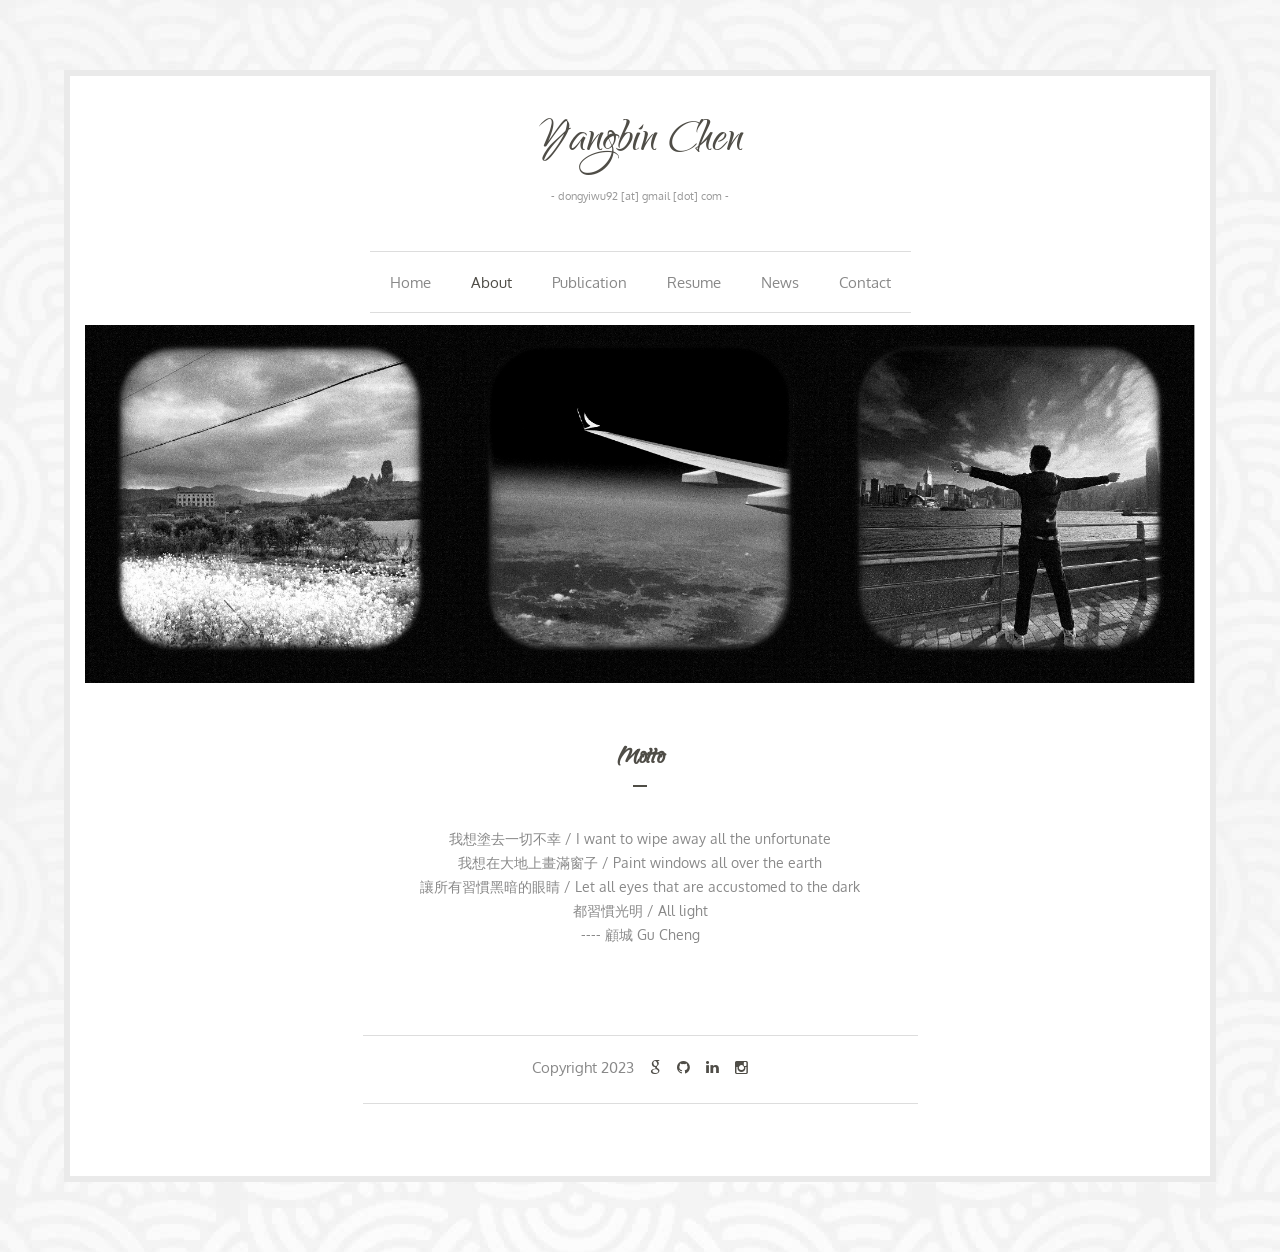
==== about.html @ 962cafb5 "Add files via upload" ====
<!DOCTYPE html>
<html lang="en">
    <head>
        <title>Yangbin Chen - About</title>

        <meta charset="utf-8">
        <meta name="description" content="">
        <meta name="viewport" content="width=device-width, initial-scale=1">
        
        <!-- Boostrap Core CSS-->
        <link rel="stylesheet" href="css/bootstrap.min.css"> 
        
        <!-- Main CSS -->
        <link rel="stylesheet" href="css/style.css">
        
        <!-- Animate CSS -->
        <link href="css/animate.css" rel="stylesheet">
        
        <!-- Google fonts -->
        <link href='http://fonts.googleapis.com/css?family=Oxygen:400,300' rel='stylesheet' type='text/css'>
        <link rel="stylesheet" type="text/css" href="http://fonts.googleapis.com/css?family=Qwigley" >
        <!-- Font awesome -->
        <link href="font-awesome-4.1.0/css/font-awesome.min.css" rel="stylesheet" type="text/css">

   </head>
   <body>
   
   <!-- Start wrapper -->
   <div class="wrapper">
  	  <div class="col-md-12">
         <!-- Logo -->
         <div class="brand wow fadeIn" data-wow-delay="0.1s"> Yangbin Chen
           <div class="title"> - dongyiwu92 [AT] gmail [DOT] com -  </div>
         </div>

         <!-- Navigation -->
         <nav class="navbar navbar-default" role="navigation">
            <!-- Brand and toggle get grouped for better mobile display -->
            <div class="navbar-header">
                <button type="button" class="navbar-toggle" data-toggle="collapse" data-target="#bs-example-navbar-collapse-1">
                    <span class="sr-only">Toggle navigation</span>
                    <span class="icon-bar"></span>
                    <span class="icon-bar"></span>
                    <span class="icon-bar"></span>
                </button>
                <!-- navbar-brand is hidden on larger screens, but visible when the menu is collapsed -->
                <div class="navbar-brand"><a href="#">Yangbin Chen</a>
                <div class="title"> - dongyiwu92 [AT] gmail [DOT] com - </div>
                </div>
                 
            </div>
            <!-- Collect the nav links, forms, and other content for toggling -->
            <div class="collapse navbar-collapse" id="bs-example-navbar-collapse-1">
                <ul class="nav navbar-nav">
                    <li>
                      <a href="index.html">Home</a>
                    <li>
                    <li class="active">
                       <a href="about.html">About</a>
                    </li>
                    <li>
                       <a href="publication.html">Publication</a>
                    </li>
                    <li>
                       <a  href="resume.html">Resume</a>
                    </li>
                    <li>
                       <a href="news.html">News</a>
                    </li>
                    <li>
                       <a href="contact.html">Contact</a>
                    </li>
                </ul>
            </div>
            <!-- /navbar-collapse -->
         </nav>
         <!-- End nav -->


         <!-- Start margin -->
         <div class="margin-about">
             <img src="img/main-banner.jpeg" alt="img" class="center"/>
                  <h1>Motto</h1>
                  <div class="hr"></div>
                  <h2>我想塗去一切不幸 / I want to wipe away all the unfortunate <br>
                      我想在大地上畫滿窗子 / Paint windows all over the earth <br>
                      讓所有習慣黑暗的眼睛 / Let all eyes that are accustomed to the dark <br>
                      都習慣光明 / All light <br>
                      ---- 顧城 Gu Cheng <br>
                  </h2>
         </div>
         <!-- End margin -->
         
         <div class="col-md-12">
         </div>
         
         
         
         

         <!-- Start footer -->
         <div class="footer col-md-6 col-xs-offset-3">
              <h5>Copyright 2023
              <a href="https://scholar.google.com/citations?hl=zh-TW&user=87OYj0YAAAAJ&view_op=list_works&sortby=pubdate"><i class="fa fa-google fa-1x icon1"></i></a>
                 <a href="https://github.com/Codelegant92"><i class="fa fa-github fa-1x icon1"></i></a>
                 <a href="https://www.linkedin.com/in/yangbinchen/"><i class="fa fa-linkedin fa-1x icon1"></i></a>
                 <a href="#"><i class="fa fa-instagram fa-1x icon1"></i></a>
              </h5>
         </div>
         <!-- End footer -->

      </div>
      <!-- End col-md-12 -->

   </div>
   <!-- End wrapper -->

      
   <!-- jQuery Version 1.11.0 -->
   <script src="js/jquery-1.11.0.js"></script>
   <!-- Boostrap JS -->
   <script src="js/bootstrap.min.js"></script>
   <!-- Smooth scroll JS -->
   <script src="js/smoothscroll.js"></script>
   
   <!-- Wow JavaScript -->
   <script src="js/wow.js"></script>
    
    <script>
    new WOW().init();
    </script>


</body>
</html>
---- css/style.css ----
/* ----------------------------------------------------
	 General styles
------------------------------------------------------- */


body {
	background-color: white;
	background-image: url(../img/bg.jpg);
	background-position: left top;
	background-repeat: repeat;
	-webkit-font-smoothing: antialiased;
}

a {
    color: #4f4d47;
	text-decoration: none;
	-webkit-transition: all .35s; 
	transition: all .35s;
}

a:hover {
	color: #dadada;	
	text-decoration: underline;
}


.wrapper {
  background: white;
  margin: 70px auto;
  width: 90%;
  max-width: 1250px;
  overflow: hidden;
  border: 6px solid #eaeaea;
  -webkit-box-sizing: border-box;
  -moz-box-sizing: border-box;
  box-sizing: border-box;
}


img {
	max-width: 100%;	
	height: auto;
}


p {
	font-size: 1.1em;
    font-family: 'Oxygen', sans-serif;	
	color: #333;
	line-height: 1.7em;
	margin-top: 14px;
	margin-bottom: 20px;	
}


h1 {
    font-family: 'Qwigley', Helvetica, Sans-serif;	   
    font-size: 2.2em;
	font-weight: 600;
    color: #4f4d47;
	margin-top: 50px;
	margin-bottom: 0;
	text-align: center;
	line-height: 1.7em;
}

h2 {	
    font-family: 'Oxygen', sans-serif;	
    font-size: 1em;
	font-weight: 400;
	color: #898989;
	margin-top: 40px;
	margin-bottom: 34px;
	text-align: center;
	line-height: 1.7em;
	padding-left: 150px;
	padding-right: 150px;
}


h3 {
    font-family: 'Oxygen', sans-serif;	
    font-size: 1em;
	font-weight: 400;
	color: #898989;
	margin-top: 16px;
	margin-bottom: 14px;
	text-align: left;
	line-height: 1.7em;
}


h4 {
	font-family: 'Oxygen', sans-serif;	
    font-size: 1em;
	font-weight: 400;
	color: #898989;
	margin-top: 16px;
	margin-bottom: 14px;
	text-align: left;
	line-height: 1.7em;
}


.heading-inner {
    font-family: 'Qwigley', Helvetica, Sans-serif;	   
    font-size: 2.2em;
	font-weight: 600;
    color: #4f4d47;
	margin-top: 16px;
	margin-bottom: 0;
	text-align: center;
	line-height: 1.7em;
}


.hr {
	border-bottom: 2px solid #4f4d47;
	display: block;
	width: 14px;
	margin: auto;
	margin-bottom: 20px;
}


.media, .media-heading {
	font-size: 1em;
}

.media .text-primary {
    color: #4f4d47;
}

.media, p {
	font-size: 1em;
    font-family: 'Oxygen', sans-serif;	
	color: #333;
	line-height: 1.7em;
	margin-top: 14px;
	margin-bottom: 20px;	
}



/* ----------------------------------------------------
	 Navigation and logo styles
------------------------------------------------------- */


.brand {
	display: none;
}

.navbar-default .navbar-brand {
    padding: 10px 12px 14px;
    text-align: center;
    font-family: 'Qwigley', Helvetica, Sans-serif;		
	font-size: 2.4em;
    line-height: normal;
    color: #4f4d47;
	text-transform: capitalize;
	margin-top: 38px;
}

.navbar-default .navbar-brand .title {
    display: block;
    padding: 10px 0 45px;
    text-align: center;
    font-size: 0.3em;
    font-weight: 400;
	color: #999999;
    text-transform: lowercase;
	font-family: 'Oxygen', sans-serif;	
}


.navbar-nav {
    text-transform: capitalize;
    font-weight: 400;
}

.navbar-default {
	background-color: transparent;
}

.navbar-toggle {
    margin-top: 30px;
	border: none;
}

.nav .open>a, .nav .open>a:hover, .nav .open>a:focus {
    background-color: #eee;
    border-color: transparent;
}

@media screen and (min-width:768px) {

.brand {
    display: inherit;
    margin: 0;
    padding: 30px 0 14px;
    text-align: center;
    font-family: 'Qwigley', Helvetica, Sans-serif;
	font-size: 4.1em;
    line-height: normal;
    color: #4f4d47;
    text-transform: capitalize;
}


.brand .title {
    display: block;
    padding: 10px 0 27px;
    text-align: center;
    font-size: 0.2em;
    font-weight: 400;
	color: #999999;
    text-transform: lowercase;
	font-family: 'Oxygen', sans-serif;	
}

.navbar {
    border-radius: 0; 
    min-height: 0;
}


.navbar-header {
    display: none;
}

.navbar-default {
    border: none;
    background: #fff;
    margin-top: 7px;
	padding-bottom: 12px;
}
	
.navbar-default .navbar-nav>li>a {
	color: #898989;
	font-family: 'Oxygen', sans-serif;
	font-size: 1.1em;
    border-top: 1px solid #dddddd;
    border-bottom: 1px solid #dddddd;
}

.navbar-default .navbar-nav>li>a:hover {
	color: #999999;
}

.nav>li>a {
    padding: 20px;
}

.navbar-nav>li>a {
    line-height: normal;
}

.navbar-nav {
    display: table;
    float: none;
    margin: 0 auto;
    table-layout: fixed;
}

.navbar-default .navbar-nav > .active > a, 
.navbar-default .navbar-nav > .active > a:hover, 
.navbar-default .navbar-nav > .active > a:focus {
    color: #4f4d47;
	background-color: transparent;
}

}


/* ----------------------------------------------------
	 Buttons styles
------------------------------------------------------- */


.btn {
	border-radius: 0px;
	text-decoration: none;
	padding: 12px 15px;
	font-size: 1em;
	line-height: 1.5em;
	font-weight: 400;
	letter-spacing: 0.2em;
	-webkit-transition: all .2s ease-in-out;
	-moz-transition: all .2s ease-in-out;
	-ms-transition: all .2s ease-in-out;
	-o-transition: all .2s ease-in-out;
	transition: all .2s ease-in-out;
	margin-bottom: 10px;
	margin-top: 10px;
}

.home-btn {
	color: #898989;
	background-color: transparent;
    border: 2px solid #dadada;
}

.home-btn:hover {
    color: #4f4d47;
	background-color: transparent;
	border-color: #4f4d47;	
}

.home1-btn {
	color: #898989;
	background-color: transparent;
    border: 2px solid #dadada;
	margin-top: 30px;
}

.home1-btn:hover {
    color: #4f4d47;
	background-color: transparent;
	border-color: #4f4d47;	
}


/* ----------------------------------------------------
	 Home page styles
------------------------------------------------------- */


.main-image {
	margin-top: 20px;
	z-index:1;
}


.box-home {
	color: #898989;
	font-family: 'Oxygen', sans-serif;
	font-size: 1.1em;
    border-top: 1px solid #dddddd;
    border-bottom: 1px solid #dddddd;
	margin-top: 110px;
}

.box-home a {
    color: #e74c3c;
	font-family: 'Oxygen', sans-serif;
	font-size: 0.9em;
}


.box-home a:hover{
	color: #898989;
}


.photo-home {
	margin-top: 60px;
	margin-bottom: 30px;
	margin-left: 5px;
}

.text-left {
    font-family: 'Oxygen', sans-serif;
    font-size: 1em;
	color: #898989;
	margin-top: 16px;
	margin-bottom: 14px;
	text-align: left;
	line-height: 1.7em;
	display: inline;
	font-weight: 400;
}


.first .square {
    width: 200px;
    height: 200px;
    border: 15px solid white;
    position: absolute;
    top: 87px;
    right: 41px;
    z-index: 1;
}


/* ----------------------------------------------------
	 About page styles
------------------------------------------------------- */


.margin-about {
	margin-top: -32px;
}


.box-about {
	color: #898989;
	font-family: 'Oxygen', sans-serif;
	font-size: 1.1em;
    border-top: 1px solid #dddddd;
    border-bottom: 1px solid #dddddd;
	margin-top: 68px;
}

.photo-about {
	margin-top: 59px;
	margin-bottom: 30px;
	margin-left: 5px;
}


.text-about {
    font-size: 1em;
	font-weight: 400;
	text-transform: uppercase;
    color: #4f4d47;
}


/* ----------------------------------------------------
	 Services page styles
------------------------------------------------------- */


.margin-services {
	margin-top: 50px;
}

.margin-services p {
	font-size: 1.1em;
    font-family: 'Oxygen', sans-serif;	
	color: #e74c3c;
	line-height: 1.7em;
	margin-top: 14px;
	margin-bottom: 20px;
}

.heading-services {
    font-size: 1.4em;
	font-weight: 600;
    color: #4f4d47;
	margin-top: 140px;
	text-align: center;
	font-family: 'Oxygen', sans-serif;
	line-height: 1.7em;
	margin-left: -160px;
	background-color: #e0e0e0;
	padding: 15px;
	width: 44%;
}

.photo-services {
	margin-top: 13px;
	margin-bottom: 86px;
}

.first-s .square {
    width: 200px;
    height: 200px;
    border: 15px solid white;
    position: absolute;
    top: 77px;
    right: 41px;
}


/* ----------------------------------------------------
	 Collections page styles
------------------------------------------------------- */


.margin-collection {
	margin-top: 30px;
}

.heading-c {
	font-family: 'Oxygen', sans-serif;
    font-size: 1em;
	font-weight: 400;
	color: #898989;
	margin-top: 16px;
	margin-bottom: 45px;
	text-align: center;
	line-height: 1.7em;
}

.portfolio-items, 
.portfolio-filter {
  list-style: none outside none;
  margin: 0 0 40px 0;
  padding: 0;
}

.portfolio-filter > li {
  display: inline-block;
}

.portfolio-filter > li a {
  background: none repeat scroll 0 0 #FFFFFF;
  font-size: 1em;
  font-weight: 400;
  margin-right: 10px;
  text-transform: lowercase;
  transition: all 0.9s ease 0s;
  -moz-transition: all 0.9s ease 0s;
  -webkit-transition: all 0.9s ease 0s;
  -o-transition: all 0.9s ease 0s;
  outline: none;
  border-radius: 0;
  color: #898989;
  background-color: transparent;
  border: 1px solid #dadada;

}

.portfolio-filter > li a:hover,
.portfolio-filter > li a.active{
  color: #898989;
  background: #e0e0e0;
  border: 1px solid #dadada;
  box-shadow: none;
}

.portfolio-items > li {
  float: left;
  padding: 0;
  -webkit-box-sizing: border-box;
  -moz-box-sizing: border-box;
  box-sizing: border-box;
}

.portfolio-item {
  margin: 0;
  padding:0;
}

/* Isotope styles */
/**** Isotope Filtering ****/
.isotope-item {
  z-index: 2;
}

.isotope-hidden.isotope-item {
  z-index: 1;
}

/**** Isotope CSS3 transitions ****/
.isotope,
.isotope .isotope-item {
  -webkit-transition-duration: 0.8s;
  -moz-transition-duration: 0.8s;
  -ms-transition-duration: 0.8s;
  -o-transition-duration: 0.8s;
  transition-duration: 0.8s;
}

.isotope {
  -webkit-transition-property: height, width;
  -moz-transition-property: height, width;
  -ms-transition-property: height, width;
  -o-transition-property: height, width;
  transition-property: height, width;
}

.isotope .isotope-item {
  -webkit-transition-property: -webkit-transform, opacity;
  -moz-transition-property: -moz-transform, opacity;
  -ms-transition-property: -ms-transform, opacity;
  -o-transition-property: -o-transform, opacity;
  transition-property: transform, opacity;
}

/**** disabling Isotope CSS3 transitions ****/
.isotope.no-transition,
.isotope.no-transition .isotope-item,
.isotope .isotope-item.no-transition {
  -webkit-transition-duration: 0s;
  -moz-transition-duration: 0s;
  -ms-transition-duration: 0s;
  -o-transition-duration: 0s;
  transition-duration: 0s;
}

/* End: Recommended Isotope styles */
/* disable CSS transitions for containers with infinite scrolling*/
.isotope.infinite-scrolling {
  -webkit-transition: none;
  -moz-transition: none;
  -ms-transition: none;
  -o-transition: none;
  transition: none;
}


.recent-work-wrap {
  position: relative;
}


.recent-work-wrap img {
  max-width: 100%;
}

.recent-work-wrap .recent-work-inner {
  top: 0;
  background: transparent;
  opacity: 0.9;
  width: 100%;
  border-radius: 0;
  margin-bottom: 0;
}

.recent-work-wrap:hover .overlay {
  opacity: 0.7;
   -webkit-filter: grayscale(1);
  filter: grayscale(1);
  -webkit-transition-duration: 1s;
  -moz-transition-duration: 1s;
  -ms-transition-duration: 1s;
  -o-transition-duration: 1s;
  transition-duration: 1s;
}

.grid {
	position: relative;
	list-style: none;
	text-align: center;
	margin-top: 40px;
}


.grid figure {
	position: relative;
	overflow: hidden;
	text-align: center;
	cursor: pointer;
}

.grid figure img {
	position: relative;
	display: block;
}

.grid figure figcaption {
	padding: 2em;
	color: #fff;
	text-transform: uppercase;
	-webkit-backface-visibility: hidden;
	backface-visibility: hidden;
}

.grid figure figcaption::before,
.grid figure figcaption::after {
	pointer-events: none;
}

.grid figure figcaption,
.grid figure figcaption > a {
	position: absolute;
	top: 0;
	left: 0;
	width: 100%;
	height: 100%;
}


.grid figure figcaption > a {
	z-index: 1000;
	text-indent: 200%;
	white-space: nowrap;
	font-size: 0;
	opacity: 0;
}

.grid figure h2 {
	word-spacing: -0.15em;
	font-weight: 400;
    font-family: 'Oxygen', sans-serif;
}

.grid figure h2 span {
	font-weight: 400;
	margin-left: 10px;
}

.grid figure h2,
.grid figure p {
	margin: 0;
}

.grid figure p {
	letter-spacing: 1px;
	font-size: 1em;
	color: white;
	text-align: center;
}

figure.effect-moses {
	background: -webkit-linear-gradient(-45deg, #EC65B7 0%,#05E0D8 100%);
	background: linear-gradient(-45deg, #EC65B7 0%,#05E0D8 100%);
}

figure.effect-moses img {
	opacity: 0.85;
	-webkit-transition: opacity 0.35s;
	transition: opacity 0.35s;
}

figure.effect-moses h2,
figure.effect-moses p {
	padding: 20px;
	width: 50%;
	height: 50%;
	border-top: 1px solid #fff;
	color: white;
}

figure.effect-moses h2 {
	padding: 20px;
	width: 50%;
	height: 50%;
	text-align: left;
	-webkit-transition: -webkit-transform 0.35s;
	transition: transform 0.35s;
	-webkit-transform: translate3d(10px,10px,0);
	transform: translate3d(10px,10px,0);
	font-size: 1.6em;
}

figure.effect-moses p {
	float: right;
	padding: 20px;
	text-align: right;
	opacity: 0;
	-webkit-transition: opacity 0.35s, -webkit-transform 0.35s;
	transition: opacity 0.35s, transform 0.35s;
	-webkit-transform: translate3d(-50%,-50%,0);
	transform: translate3d(-50%,-50%,0);
	font-size: 0.9em;
}

figure.effect-moses:hover h2 {
	-webkit-transform: translate3d(0,0,0);
	transform: translate3d(0,0,0);
}

figure.effect-moses:hover p {
	opacity: 1;
	-webkit-transform: translate3d(0,0,0);
	transform: translate3d(0,0,0);
}

figure.effect-moses:hover img {
	opacity: 0.6;
}


/*---------------------------------------------------
	Resume page styles
---------------------------------------------------*/

.margin-resume {
	margin-top: 40px;
	margin-bottom: -20px;
}

.desc {
	padding-top: 25px;
}

.desc p {
	color: #2f2f2f;
}

.desc .e-heading {
    color: #e74c3c;
	font-weight: 400;
	text-transform: none;
	font-size: 1em;
}


.more {
	color: #7D7D7D;
	line-height: 1.6em;
}


.date {
	font-size: 0.8em;
	text-transform: uppercase;
}


.line-symbol {
    padding: 0;
    border: none;
    border-top: 1px solid #DADADA;
    color: #A3A3A3;
    text-align: center;
	width: 83%;
	margin: 0 auto;
	background: transparent;
	margin-top: 23px;
}

.line-symbol:after {
    content: "resume";
    display: inline-block;
    position: relative;
    top: -0.7em;
    font-size: 1.1em;
    padding: 0 0.25em;
    background: white;
    font-family: 'Qwigley', Helvetica, Sans-serif;	   
}



/* ----------------------------------------------------
	 News page styles
------------------------------------------------------- */


.margin-news {
	margin-top: 30px;
}


.holder {
	width: 100%;
	padding-bottom: 6px;
	margin-top: 40px;
}

.holder p {
	font-size: 1.1em;
    font-family: 'Oxygen', sans-serif;	
	color: #898989;
	line-height: 1.7em;
	margin-top: 14px;
	margin-bottom: 20px;
}

h5 {
    font-size: 1.1em;
	font-weight: 600;
    color: #4f4d47;
	margin-top: 50px;
	text-align: center;
	font-family: 'Oxygen', sans-serif;
	line-height: 1.7em;
}


h5 .date {
    font-size: 0.9em;
	font-weight: 400;
    color: #e74c3c;
	margin-top: 15px;
	margin-bottom: 14px;
	text-align: center;
	line-height: 1.7em;
	display: block;
	text-transform: lowercase;
	font-family: 'Oxygen', sans-serif;	
}

.photo-news {
	margin-top: 13px;
	margin-bottom: 26px;
}


/* ----------------------------------------------------
	 Contact page styles
------------------------------------------------------- */


.margin-contact {
	margin-top: -32px;
}

.box-contact {
	font-family: 'Oxygen', sans-serif;
    border-top: 1px solid #dddddd;
	margin-top: 68px;
}

#contact-area {
	margin-top: 25px;
}

#contact-area input, #contact-area textarea {
	padding: 5px;
	width: 64%;
	margin: 0px 0px 10px 0px;
	border: 2px solid #dadada;
}

#contact-area textarea {
	height: 90px;
}

#contact-area textarea:focus, #contact-area input:focus {
	border: 2px solid #900;
}

#contact-area input.submit-button {
	width: 100px;
	float: left;
	margin-left: 116px;
	color: #898989;
	background-color: transparent;
    border: 2px solid #dadada;
}

label {
	float: left;
	text-align: left;
	margin-right: 15px;
	width: 100px;
	padding-top: 5px;
	font-size: 1em;
	color: #4f4d47;
}

h6 {
    font-size: 1em;
	font-weight: 400;
    color: #4f4d47;
	margin-top: 100px;
	text-align: left;
	font-family: 'Oxygen', sans-serif;
	line-height: 1.7em;
	margin-left: 120px;
	padding-bottom: 24px;
}

h6 span {
	font-weight: 400;
    color: #4f4d47;
	margin-top: 10px;
	text-align: left;
	font-family: 'Oxygen', sans-serif;
	line-height: 1.7em;
	display: block;
}

.photo-contact {
	margin-top: 59px;
	margin-bottom: 70px;
	margin-left: 5px;
}

#map-canvas {
	height: 400px;
	width: 100%;
}


/* ----------------------------------------------------
	 Footer
------------------------------------------------------- */


.footer {
	color: #898989;
	font-family: 'Oxygen', sans-serif;
	font-size: 1.1em;
    border-top: 1px solid #dddddd;
	border-bottom: 1px solid #dddddd;
    margin-top: 54px;
	margin-bottom: 72px;
}


.footer h5 {
    font-size: 1em;
	font-weight: 400;
	color: #898989;
	margin-top: 18px;
	padding-bottom: 12px;
	text-align: center;
}


.footer h5 .icon1 {
	margin-left: 12px;
}



/* ----------------------------------------------------
	 Responsive styles
------------------------------------------------------- */


@media screen and (max-width:1280px) {

.box-home {
	margin-top: 97px;
}

.portfolio-items, 
.portfolio-filter {
  margin: 0 53px 40px 0;
  padding: 0;
}

}


@media screen and (max-width:1024px) {

.box-home {
	margin-top: 70px;
}

.photo-home {
	margin-top: 80px;
}

.portfolio-items, 
.portfolio-filter {
  margin: 0 87px 40px 0;
  padding: 0;
}

#contact-area input.submit-button {
	margin-left: 0;
}

h6 {
	margin-left: 0;
}

.first .square {
  width: 150px;
  height: 150px;
  border: 15px solid white;
  position: absolute;
  top: 100px;
  right: 27px;
  z-index: 1;
}

.grid figure p {
	letter-spacing: 1px;
	font-size: 0.7em;
	color: white;
	text-align: center;
}


}


@media screen and (max-width:800px) {

.col-xs-offset-3, .col-xs-offset-1 {
	margin-left: 0;
}
	
.photo-home {
	margin-left: 0;
}

.photo-about {
	margin-left: 0;
}

.photo-contact {
	margin-left: 0;
}

.box-home {
	margin-top: 60px;
}

.portfolio-items, 
.portfolio-filter {
  margin: 0 68px 40px 0;
  padding: 0;
}


.margin-about, .margin-collection, .margin-resume, .margin-news, .margin-contact {
	margin-top: 64px;
}

#contact-area input, #contact-area textarea {
	width: 70%;
}

#contact-area input.submit-button {
	margin-left: 118px;
}

h6 {
	margin-left: 116px;
}

.first .square {
	display: none;
}

.grid figure p {
	letter-spacing: 1px;
	font-size: 0.9em;
	color: white;
	text-align: center;
}


}


@media screen and (max-width:768px) {

.portfolio-items, 
.portfolio-filter {
  margin: 0 95px 40px 0;
  padding: 0;
}

.heading-services {
    font-size: 1.4em;
	font-weight: 600;
    color: #4f4d47;
	margin-top: 10px;
	text-align: center;
	font-family: 'Oxygen', sans-serif;
	line-height: 1.7em;
	margin: 0 auto;
	background-color: #dadada;
	padding: 15px;
	width: 90%;
}

.photo-services {
	margin-top: 13px;
	margin-bottom: 29px;
}

.margin-services p {
	margin-bottom: 44px;
}

.nav>li>a {
    padding: 14px;
}

}

@media screen and (max-width:600px) {

.navbar {
    border: none !important;
}

.resp{
	margin-top: 24px;
}

.navbar-toggle {
    margin-top: 78px;
	border: none;
}

.portfolio-items, 
.portfolio-filter {
  margin: 0 0 40px 0;
  padding: 0;
}

.heading-collections {
	margin-top: 42px;
}


}


@media screen and (max-width:480px) {
	
h2 {
	padding-left: 40px;
	padding-right: 40px;
}


#contact-area input.submit-button {
	margin-left: 50px;
}


h6 {
	margin-left: 0;
}

.photo-about {
	margin-top: 20px;
	margin-bottom: 4px;
	margin-left: 5px;
}

}

@media screen and (max-width:480px) {

.grid figure p {
	display:  none;
}

.first-s .square {
	display: none;
}

.heading-services {
    font-size: 1.1em;
}

}
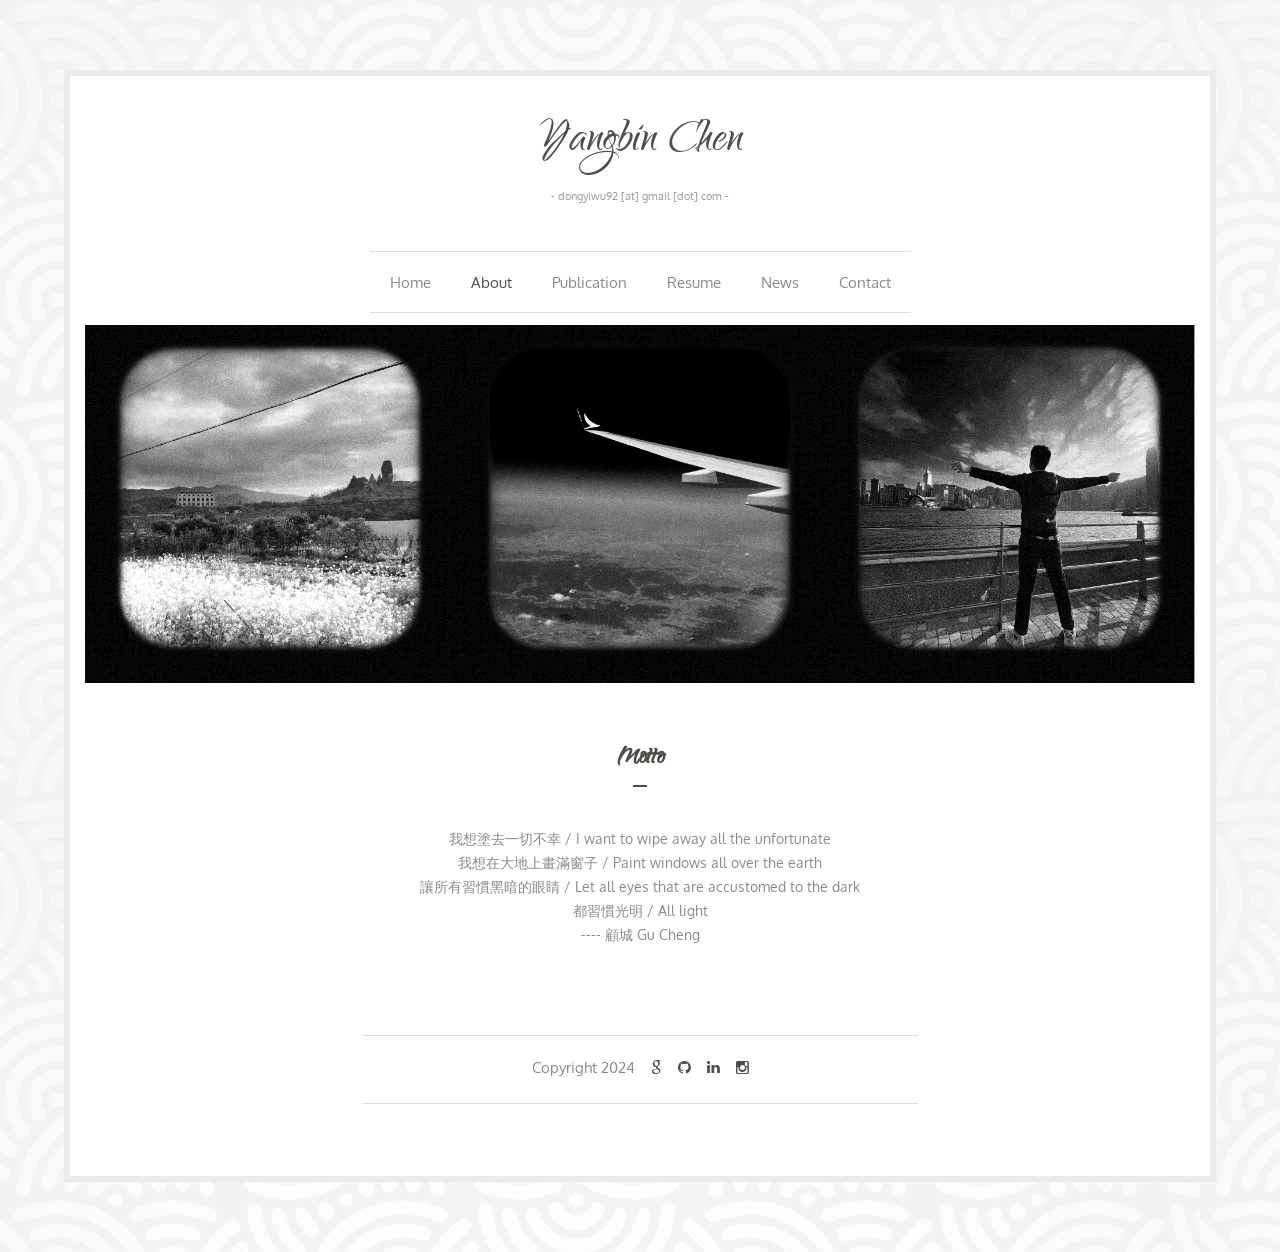
==== commit d3cee701: "Update about.html" ====
--- a/about.html
+++ b/about.html
@@ -100,7 +100,7 @@
 
          <!-- Start footer -->
          <div class="footer col-md-6 col-xs-offset-3">
-              <h5>Copyright 2023
+              <h5>Copyright 2024
               <a href="https://scholar.google.com/citations?hl=zh-TW&user=87OYj0YAAAAJ&view_op=list_works&sortby=pubdate"><i class="fa fa-google fa-1x icon1"></i></a>
                  <a href="https://github.com/Codelegant92"><i class="fa fa-github fa-1x icon1"></i></a>
                  <a href="https://www.linkedin.com/in/yangbinchen/"><i class="fa fa-linkedin fa-1x icon1"></i></a>
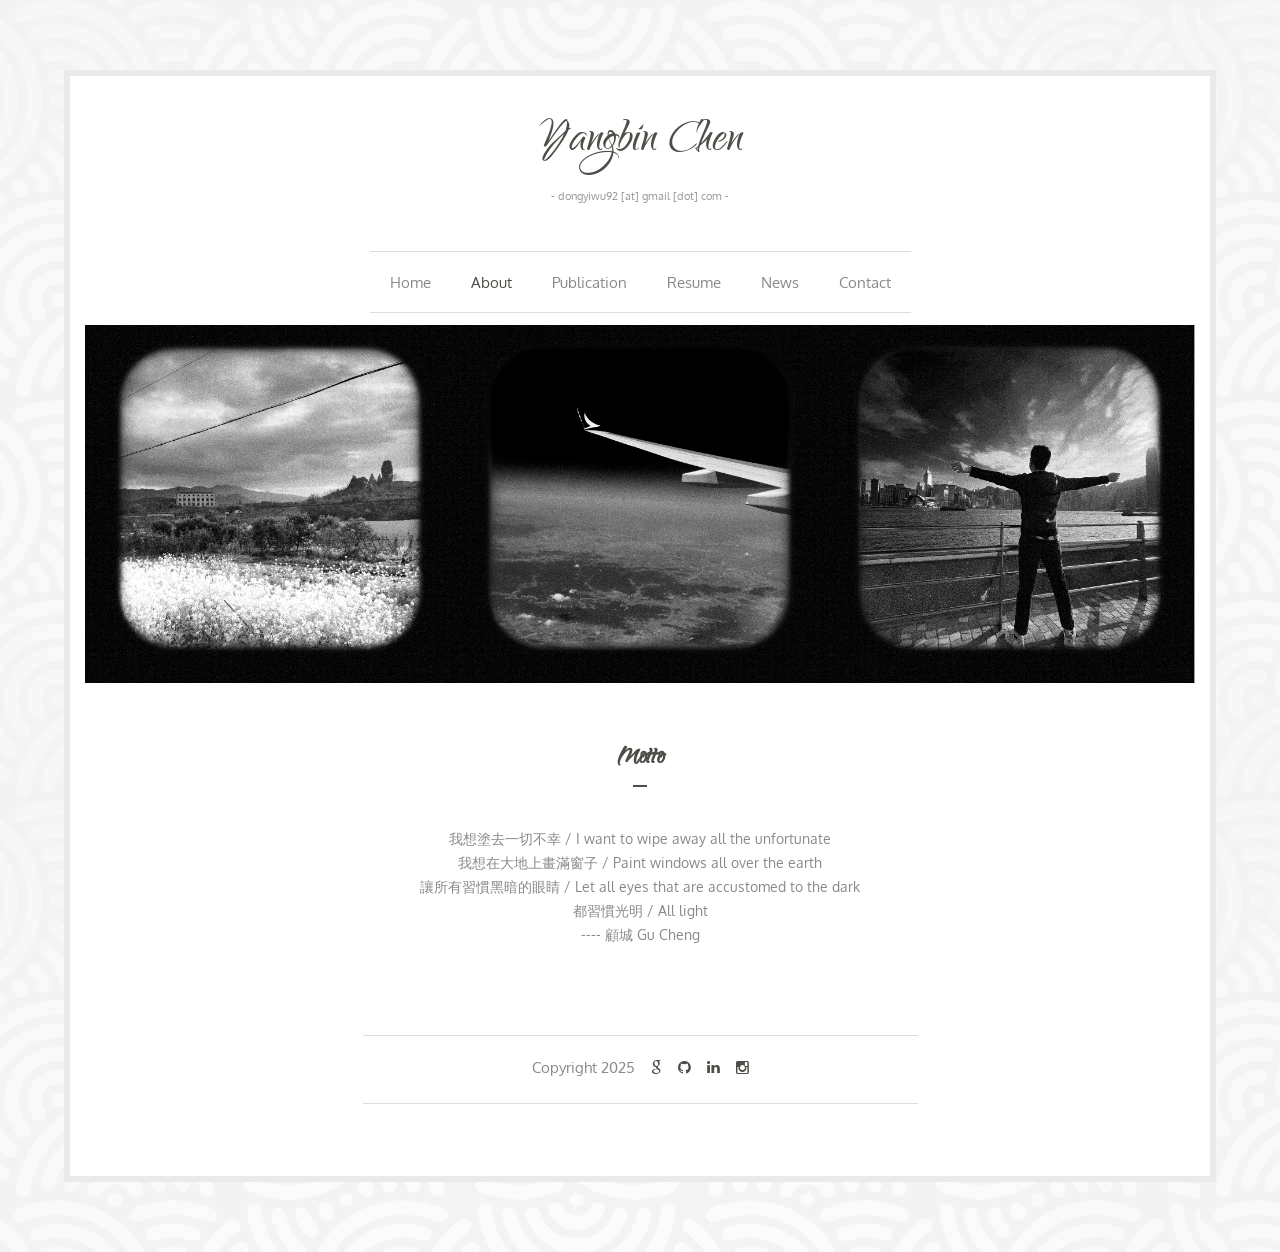
==== commit e889bbce: "Update about.html" ====
--- a/about.html
+++ b/about.html
@@ -100,7 +100,7 @@
 
          <!-- Start footer -->
          <div class="footer col-md-6 col-xs-offset-3">
-              <h5>Copyright 2024
+              <h5>Copyright 2025
               <a href="https://scholar.google.com/citations?hl=zh-TW&user=87OYj0YAAAAJ&view_op=list_works&sortby=pubdate"><i class="fa fa-google fa-1x icon1"></i></a>
                  <a href="https://github.com/Codelegant92"><i class="fa fa-github fa-1x icon1"></i></a>
                  <a href="https://www.linkedin.com/in/yangbinchen/"><i class="fa fa-linkedin fa-1x icon1"></i></a>
